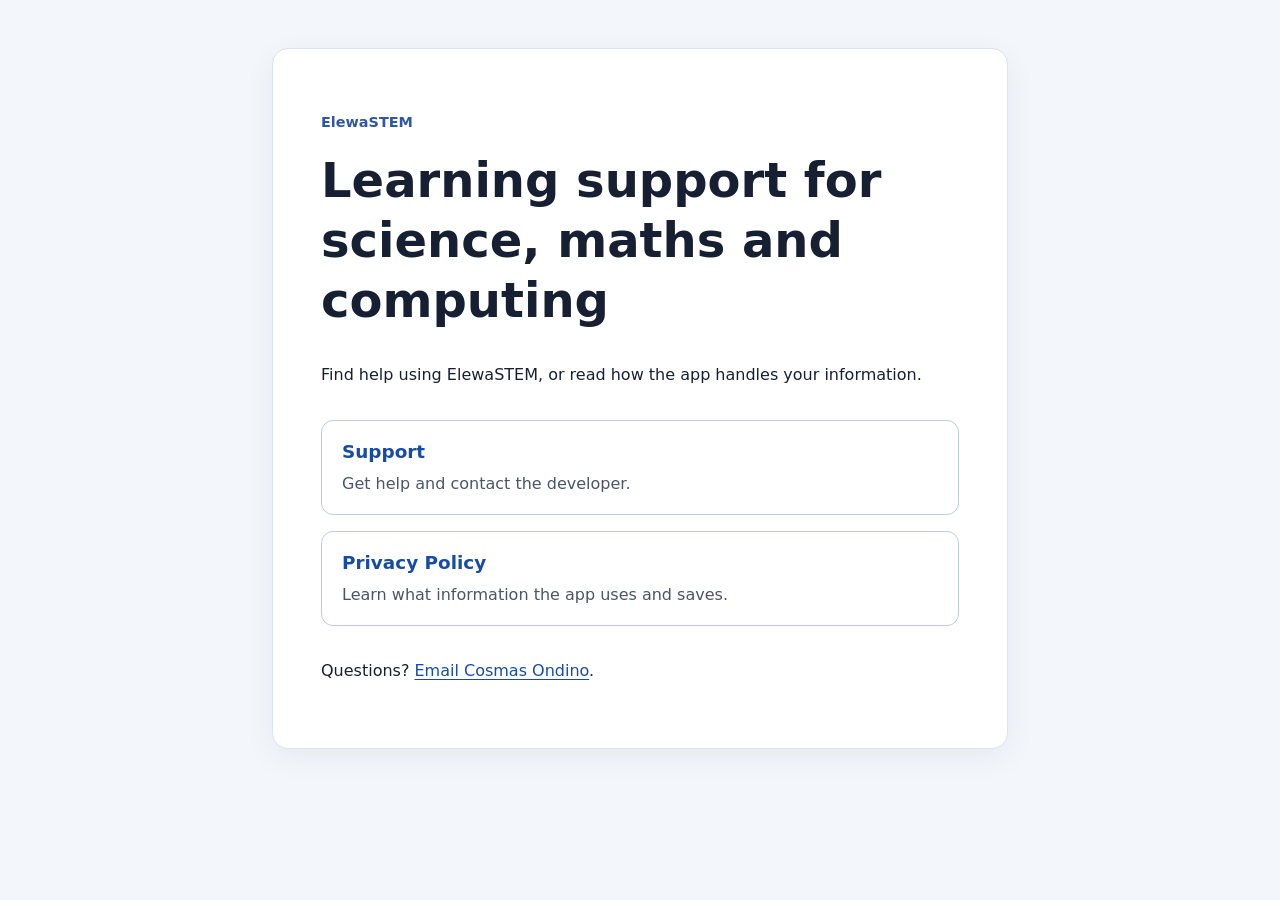
==== index.html @ 4b9bb02d "Add ElewaSTEM support and privacy site Co-authored-by: Copilot <223556219+Copilot@users.noreply.gith" ====
<!doctype html>
<html lang="en">
<head>
  <meta charset="utf-8">
  <meta name="viewport" content="width=device-width, initial-scale=1">
  <meta name="description" content="Support and privacy information for ElewaSTEM, an AI tutor for science, maths and computing.">
  <title>ElewaSTEM</title>
  <link rel="stylesheet" href="style.css">
</head>
<body>
  <main class="card">
    <p class="eyebrow">ElewaSTEM</p>
    <h1>Learning support for science, maths and computing</h1>
    <p>Find help using ElewaSTEM, or read how the app handles your information.</p>
    <nav aria-label="App information">
      <a class="link-card" href="support/">
        <strong>Support</strong>
        <span>Get help and contact the developer.</span>
      </a>
      <a class="link-card" href="privacypolicy/">
        <strong>Privacy Policy</strong>
        <span>Learn what information the app uses and saves.</span>
      </a>
    </nav>
    <p class="contact">Questions? <a href="mailto:cosmasokello24@gmail.com">Email Cosmas Ondino</a>.</p>
  </main>
</body>
</html>
---- style.css ----
:root {
  color-scheme: light;
  font-family: system-ui, -apple-system, "Segoe UI", sans-serif;
  color: #172033;
  background: #f3f6fb;
  line-height: 1.65;
}

* {
  box-sizing: border-box;
}

body {
  margin: 0;
  padding: clamp(1rem, 5vw, 3rem);
}

.card {
  max-width: 46rem;
  margin: 0 auto;
  padding: clamp(1.25rem, 5vw, 3rem);
  background: #fff;
  border: 1px solid #dce3ee;
  border-radius: 1rem;
  box-shadow: 0 0.5rem 2rem rgb(23 32 51 / 6%);
}

.eyebrow {
  color: #3156a4;
  font-size: 0.9rem;
  font-weight: 700;
}

h1,
h2 {
  line-height: 1.25;
}

h1 {
  margin-top: 0.5rem;
  font-size: clamp(2rem, 6vw, 3rem);
}

h2 {
  margin-top: 2rem;
  font-size: 1.25rem;
}

a {
  color: #174ca6;
  text-underline-offset: 0.2em;
}

a:focus-visible {
  outline: 3px solid #d18500;
  outline-offset: 3px;
}

nav {
  display: grid;
  gap: 1rem;
  margin: 2rem 0;
}

.link-card {
  display: grid;
  gap: 0.25rem;
  padding: 1rem 1.25rem;
  border: 1px solid #bdcbe2;
  border-radius: 0.75rem;
  text-decoration: none;
}

.link-card:hover {
  background: #f3f6fb;
}

.link-card strong {
  font-size: 1.15rem;
}

.link-card span,
.updated {
  color: #4a5568;
}

.contact {
  margin-top: 2rem;
}
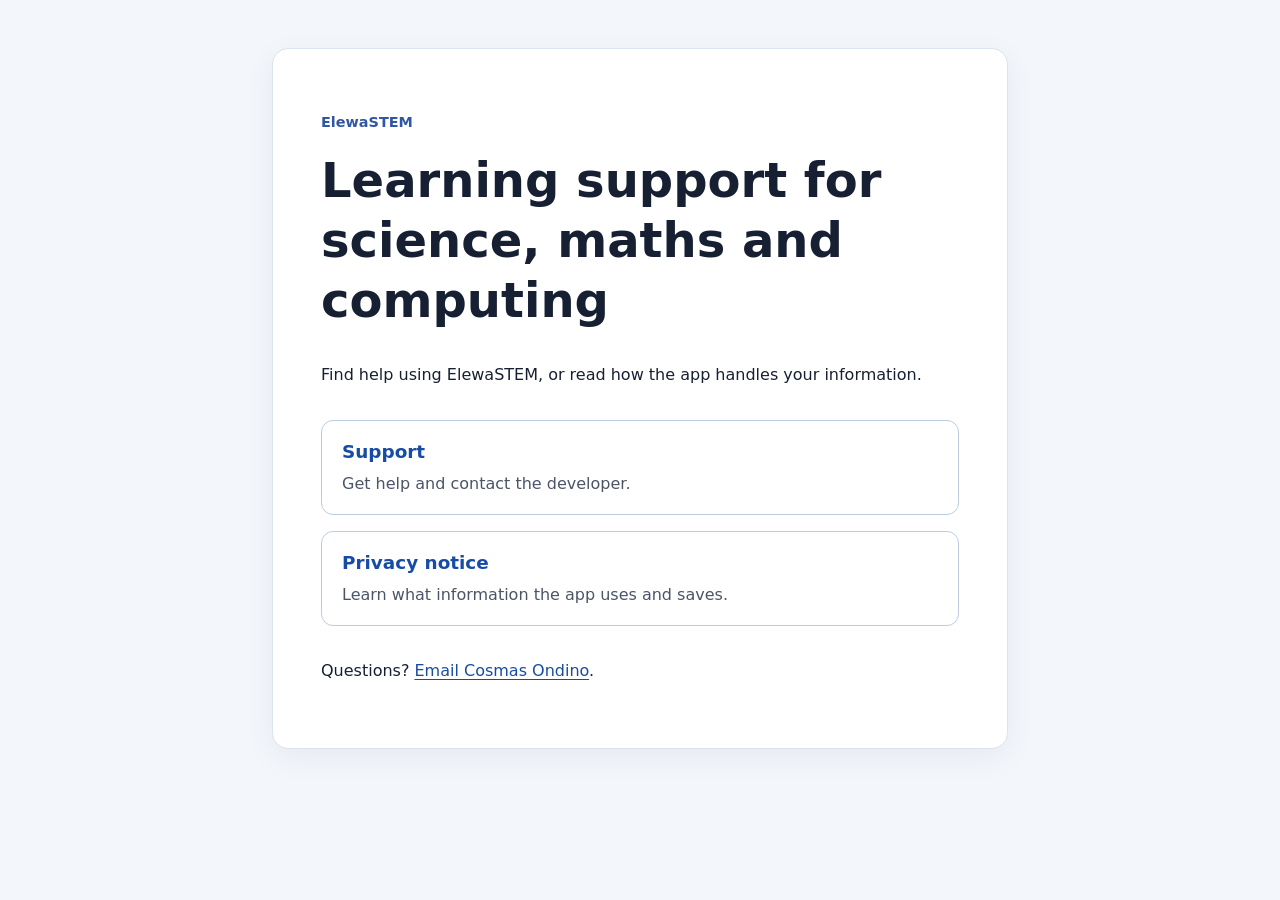
==== commit 86877113: "Update ElewaSTEM privacy notice Co-authored-by: Copilot <223556219+Copilot@users.noreply.github.com>" ====
--- a/index.html
+++ b/index.html
@@ -18,7 +18,7 @@
         <span>Get help and contact the developer.</span>
       </a>
       <a class="link-card" href="privacypolicy/">
-        <strong>Privacy Policy</strong>
+        <strong>Privacy notice</strong>
         <span>Learn what information the app uses and saves.</span>
       </a>
     </nav>
